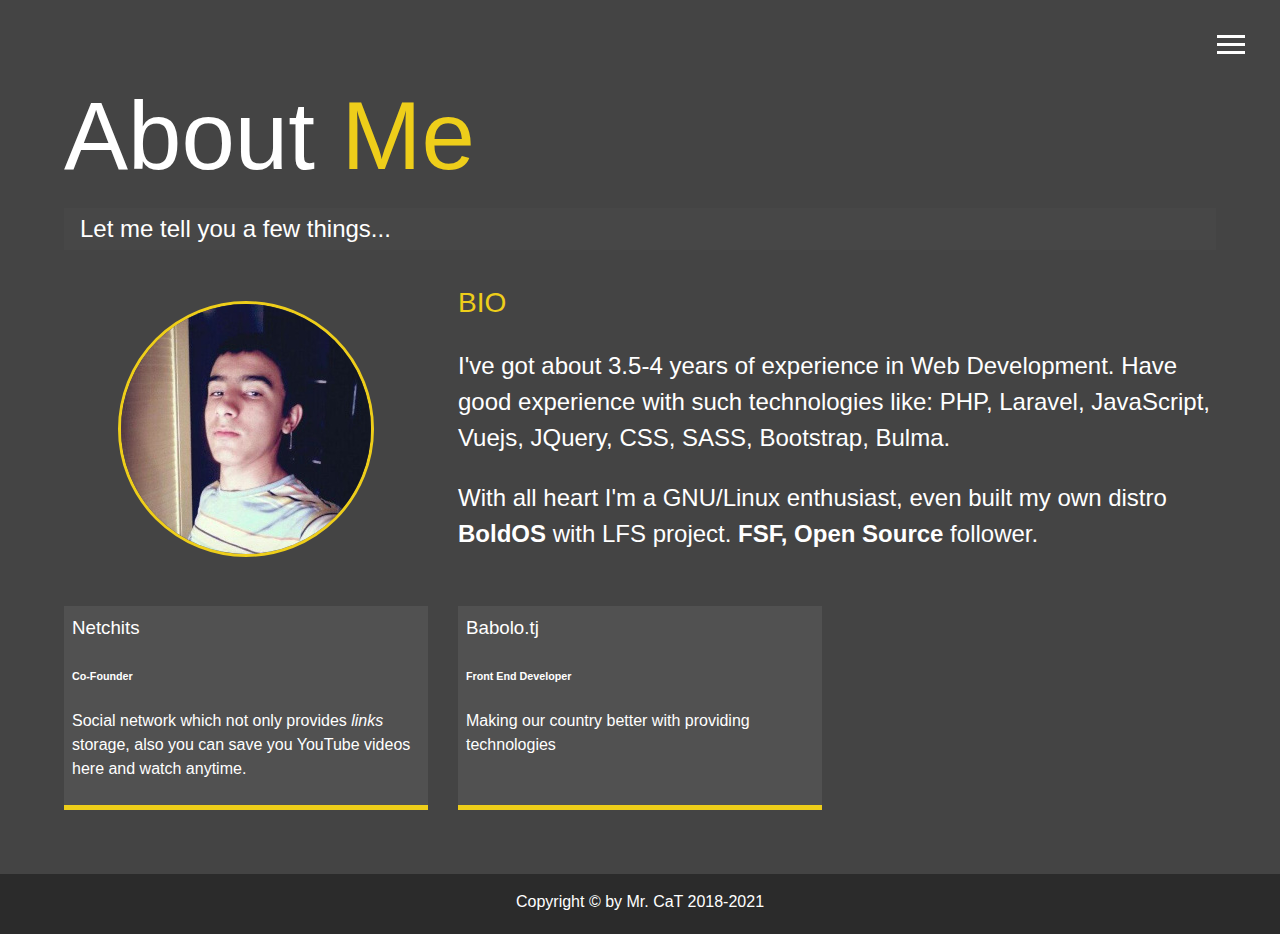
==== about.html @ d60c43b3 "changes about myself" ====
<!DOCTYPE html>
<html lang="en">

<head>
  <meta charset="UTF-8">
  <meta name="viewport" content="width=device-width, initial-scale=1.0">
  <meta http-equiv="X-UA-Compatible" content="ie=edge">
  <link rel="stylesheet" href="https://use.fontawesome.com/releases/v5.2.0/css/all.css" integrity="sha384-hWVjflwFxL6sNzntih27bfxkr27PmbbK/iSvJ+a4+0owXq79v+lsFkW54bOGbiDQ"
    crossorigin="anonymous">

  <link rel="stylesheet" href="css/main.css">
  <title>About Me</title>
</head>

<body>
  <header>
    <div class="menu-btn">
      <div class="btn-line"></div>
      <div class="btn-line"></div>
      <div class="btn-line"></div>
    </div>

    <nav class="menu">
      <div class="menu-branding">
        <div class="portrait"></div>
      </div>
      <ul class="menu-nav">
        <li class="nav-item">
          <a href="index.html" class="nav-link">
            Home
          </a>
        </li>
        <li class="nav-item current">
          <a href="about.html" class="nav-link">
            About Me
          </a>
        </li>
        <li class="nav-item">
          <a href="work.html" class="nav-link">
            My Work
          </a>
        </li>
        <li class="nav-item">
          <a href="contact.html" class="nav-link">
            How To Reach Me
          </a>
        </li>
      </ul>
    </nav>
  </header>

  <main id="about">
    <h1 class="lg-heading">
      About
      <span class="text-secondary">Me</span>
    </h1>
    <h2 class="sm-heading">
      Let me tell you a few things...
    </h2>
    <div class="about-info">
      <img src="img/cat250.jpeg" alt="John Doe" class="bio-image">

      <div class="bio">
        <h3 class="text-secondary">BIO</h3>
        <p>I've got about 3.5-4 years of experience in Web Development. Have good experience with such technologies like:
	  PHP, Laravel, JavaScript, Vuejs, JQuery, CSS, SASS, Bootstrap, Bulma.</p>
	<p>With all heart I'm a GNU/Linux enthusiast, even built my own distro <b>BoldOS</b> with LFS project. <b>FSF, Open Source</b> follower.</p>
      </div>

      <div class="job job-1">
        <h3>Netchits</h3>
        <h6>Co-Founder</h6>
        <p>Social network which not only provides <i>links</i> storage, also you can save you YouTube videos here and watch anytime.</p>
      </div>

      <div class="job job-2">
        <h3>Babolo.tj</h3>
        <h6>Front End Developer</h6>
        <p>Making our country better with providing technologies</p>
      </div>
    </div>
  </main>

  <footer id="main-footer">
    Copyright &copy; by Mr. CaT 2018-2021
  </footer>

  <script src="js/main.js"></script>
</body>

</html>
---- css/main.css ----
.menu-btn {
  position: absolute;
  z-index: 3;
  right: 35px;
  top: 35px;
  cursor: pointer;
  transition: all 0.5s ease-out;
}
.menu-btn .btn-line {
  width: 28px;
  height: 3px;
  margin: 0 0 5px 0;
  background: #fff;
  transition: all 0.5s ease-out;
}
.menu-btn.close {
  transform: rotate(180deg);
}
.menu-btn.close .btn-line:nth-child(1) {
  transform: rotate(45deg) translate(5px, 5px);
}
.menu-btn.close .btn-line:nth-child(2) {
  opacity: 0;
}
.menu-btn.close .btn-line:nth-child(3) {
  transform: rotate(-45deg) translate(7px, -6px);
}

.menu {
  position: fixed;
  top: 0;
  width: 100%;
  opacity: 0.9;
  visibility: hidden;
}
.menu.show {
  visibility: visible;
}
.menu-branding,
.menu-nav {
  display: flex;
  flex-flow: column wrap;
  align-items: center;
  justify-content: center;
  float: left;
  width: 50%;
  height: 100vh;
  overflow: hidden;
}
.menu-nav {
  margin: 0;
  padding: 0;
  background: #373737;
  list-style: none;
  transform: translate3d(0, -100%, 0);
  transition: all 0.5s ease-out;
}
.menu-nav.show {
  transform: translate3d(0, 0, 0);
}
.menu-branding {
  background: #444;
  transform: translate3d(0, 100%, 0);
  transition: all 0.5s ease-out;
}
.menu-branding.show {
  transform: translate3d(0, 0, 0);
}
.menu-branding .portrait {
  width: 250px;
  height: 250px;
  background: url("../img/cat250.jpeg");
  border-radius: 50%;
  border: solid 3px #eece1a;
}
.menu .nav-item {
  transform: translate3d(600px, 0, 0);
  transition: all 0.5s ease-out;
}
.menu .nav-item.show {
  transform: translate3d(0, 0, 0);
}
.menu .nav-item.current > a {
  color: #eece1a;
}
.menu .nav-link {
  display: inline-block;
  position: relative;
  font-size: 30px;
  text-transform: uppercase;
  padding: 1rem 0;
  font-weight: 300;
  color: #fff;
  text-decoration: none;
  transition: all 0.5s ease-out;
}
.menu .nav-link:hover {
  color: #eece1a;
}

.nav-item:nth-child(1) {
  transition-delay: 0.1s;
}

.nav-item:nth-child(2) {
  transition-delay: 0.2s;
}

.nav-item:nth-child(3) {
  transition-delay: 0.3s;
}

.nav-item:nth-child(4) {
  transition-delay: 0.4s;
}

* {
  box-sizing: border-box;
}

body {
  background: #444;
  color: #fff;
  height: 100%;
  margin: 0;
  font-family: "Segoe UI", Tahoma, Geneva, Verdana, sans-serif;
  line-height: 1.5;
}
body#bg-img {
  background: url(../img/background.jpg);
  background-attachment: fixed;
  background-size: cover;
}
body#bg-img:after {
  content: "";
  position: absolute;
  top: 0;
  right: 0;
  width: 100%;
  height: 100%;
  z-index: -1;
  background: rgba(68, 68, 68, 0.9);
}

h1,
h2,
h3 {
  margin: 0;
  font-weight: 400;
}
h1.lg-heading,
h2.lg-heading,
h3.lg-heading {
  font-size: 6rem;
}
h1.sm-heading,
h2.sm-heading,
h3.sm-heading {
  margin-bottom: 2rem;
  padding: 0.2rem 1rem;
  background: rgba(73, 73, 73, 0.5);
}

a {
  color: #fff;
  text-decoration: none;
}

header {
  position: fixed;
  z-index: 2;
  width: 100%;
}

.text-secondary {
  color: #eece1a;
}

main {
  padding: 4rem;
  min-height: calc(100vh - 60px);
}
main .icons {
  margin-top: 1rem;
}
main .icons a {
  padding: 0.4rem;
}
main .icons a:hover {
  color: #eece1a;
  transition: all 0.5s ease-out;
}
main#home {
  overflow: hidden;
}
main#home h1 {
  margin-top: 20vh;
}

.about-info {
  display: grid;
  grid-gap: 30px;
  grid-template-areas: "bioimage bio bio" "job1 job2 job3";
  grid-template-columns: repeat(3, 1fr);
}
.about-info .bio-image {
  grid-area: bioimage;
  margin: auto;
  border-radius: 50%;
  border: #eece1a 3px solid;
}
.about-info .bio {
  grid-area: bio;
  font-size: 1.5rem;
}
.about-info .job-1 {
  grid-area: job1;
}
.about-info .job-2 {
  grid-area: job2;
}
.about-info .job-3 {
  grid-area: job3;
}
.about-info .job {
  background: #515151;
  padding: 0.5rem;
  border-bottom: #eece1a 5px solid;
}

.projects {
  display: grid;
  grid-gap: 0.7rem;
  grid-template-columns: repeat(3, 1fr);
}
.projects img {
  width: 100%;
  border: 3px #fff solid;
}
.projects img:hover {
  opacity: 0.5;
  border-color: #eece1a;
  transition: all 0.5s ease-out;
}

.boxes {
  display: flex;
  flex-wrap: wrap;
  justify-content: space-evenly;
  align-items: center;
  margin-top: 1rem;
}
.boxes div {
  font-size: 2rem;
  border: 3px #fff solid;
  padding: 1.5rem 2.5rem;
  margin-bottom: 3rem;
  transition: all 0.5s ease-out;
}
.boxes div:hover {
  padding: 0.5rem 1.5rem;
  background: #eece1a;
  color: #000;
}
.boxes div:hover span {
  color: #000;
}

.btn,
.btn-dark,
.btn-light {
  display: block;
  padding: 0.5rem 1rem;
  border: 0;
  margin-bottom: 0.3rem;
}
.btn:hover,
.btn-dark:hover,
.btn-light:hover {
  background: #eece1a;
  color: #000;
}

.btn-dark {
  background: black;
  color: #fff;
}

.btn-light {
  background: #c4c4c4;
  color: #333;
}

#main-footer {
  text-align: center;
  padding: 1rem;
  background: #2b2b2b;
  color: #fff;
  height: 60px;
}

@media screen and (min-width: 1171px) {
  .projects {
    grid-template-columns: repeat(4, 1fr);
  }
}

@media screen and (min-width: 769px) and (max-width: 1170px) {
  .projects {
    grid-template-columns: repeat(3, 1fr);
  }
}

@media screen and (max-width: 768px) {
  main {
    align-items: center;
    text-align: center;
  }
  main .lg-heading {
    line-height: 1;
    margin-bottom: 1rem;
  }
  ul.menu-nav,
  div.menu-branding {
    float: none;
    width: 100%;
    min-height: 0;
  }
  ul.menu-nav.show,
  div.menu-branding.show {
    transform: translate3d(0, 0, 0);
  }
  .menu-nav {
    height: 75vh;
    transform: translate3d(-100%, 0, 0);
    font-size: 24px;
  }
  .menu-branding {
    height: 25vh;
    transform: translate3d(100%, 0, 0);
  }
  .menu-branding .portrait {
    background: url("../img/cat150.jpeg");
    width: 150px;
    height: 150px;
  }
  .about-info {
    grid-template-areas: "bioimage" "bio" "job1" "job2" "job3";
    grid-template-columns: 1fr;
  }
  .projects {
    grid-template-columns: repeat(2, 1fr);
  }
}

@media screen and (max-width: 500px) {
  main {
    padding: 2rem;
  }
  main #home h1 {
    margin-top: 10vh;
  }
  main .lg-heading {
    margin-top: 1rem;
    font-size: 5rem;
  }
  .projects {
    grid-template-columns: 1fr;
  }
}
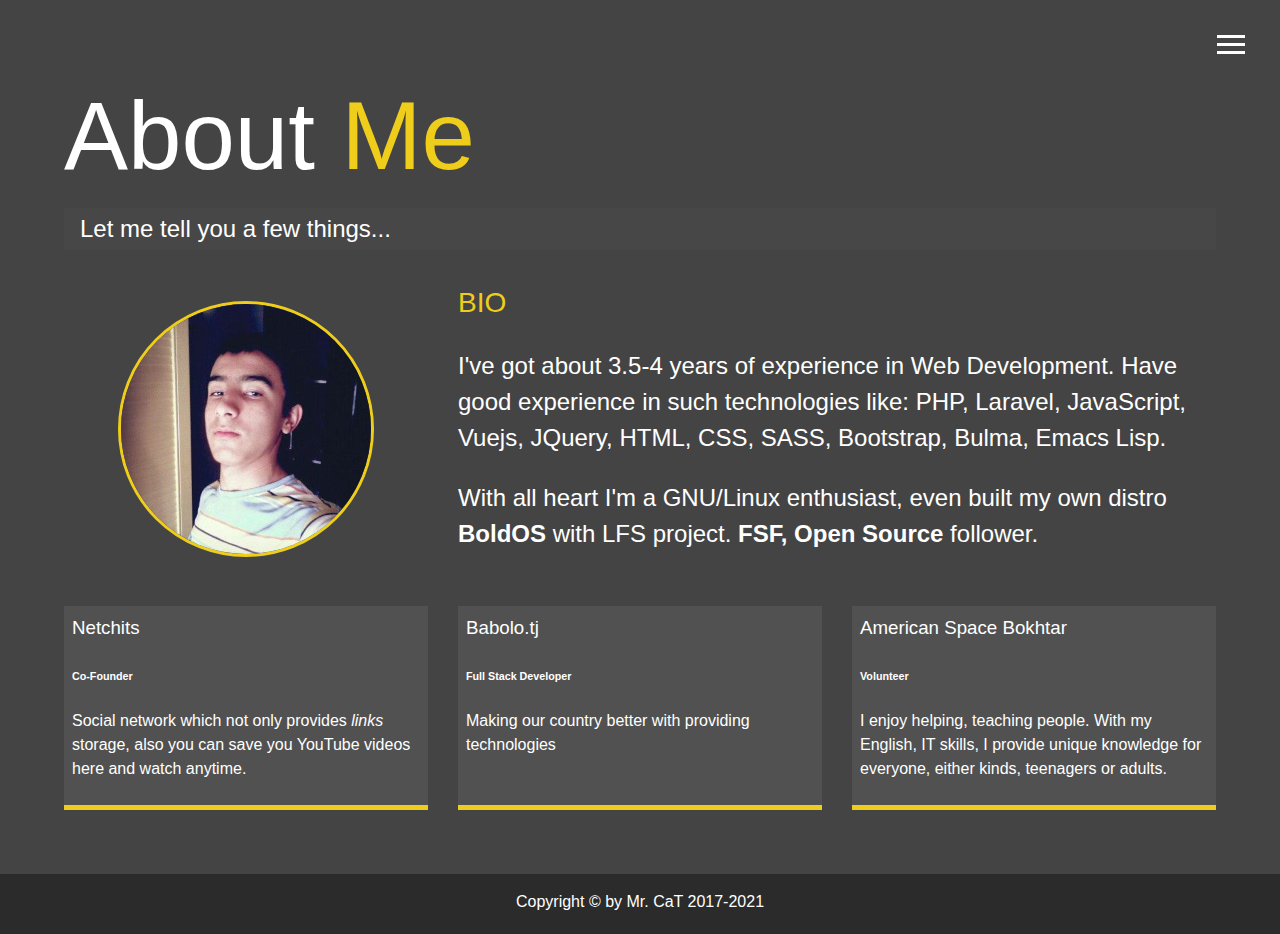
==== commit 79329e3c: "everything is now ready. wip 2021" ====
--- a/about.html
+++ b/about.html
@@ -58,12 +58,12 @@
       Let me tell you a few things...
     </h2>
     <div class="about-info">
-      <img src="img/cat250.jpeg" alt="John Doe" class="bio-image">
+      <img src="img/cat250.jpeg" alt="Mr. CaT" class="bio-image">
 
       <div class="bio">
         <h3 class="text-secondary">BIO</h3>
-        <p>I've got about 3.5-4 years of experience in Web Development. Have good experience with such technologies like:
-	  PHP, Laravel, JavaScript, Vuejs, JQuery, CSS, SASS, Bootstrap, Bulma.</p>
+        <p>I've got about 3.5-4 years of experience in Web Development. Have good experience in such technologies like:
+	  PHP, Laravel, JavaScript, Vuejs, JQuery, HTML, CSS, SASS, Bootstrap, Bulma, Emacs Lisp.</p>
 	<p>With all heart I'm a GNU/Linux enthusiast, even built my own distro <b>BoldOS</b> with LFS project. <b>FSF, Open Source</b> follower.</p>
       </div>
 
@@ -75,14 +75,19 @@
 
       <div class="job job-2">
         <h3>Babolo.tj</h3>
-        <h6>Front End Developer</h6>
+        <h6>Full Stack Developer</h6>
         <p>Making our country better with providing technologies</p>
+      </div>
+      <div class="job job-3">
+        <h3>American Space Bokhtar</h3>
+        <h6>Volunteer</h6>
+        <p>I enjoy helping, teaching people. With my English, IT skills, I provide unique knowledge for everyone, either kinds, teenagers or adults. </p>
       </div>
     </div>
   </main>
 
   <footer id="main-footer">
-    Copyright &copy; by Mr. CaT 2018-2021
+    Copyright &copy; by Mr. CaT 2017-2021
   </footer>
 
   <script src="js/main.js"></script>
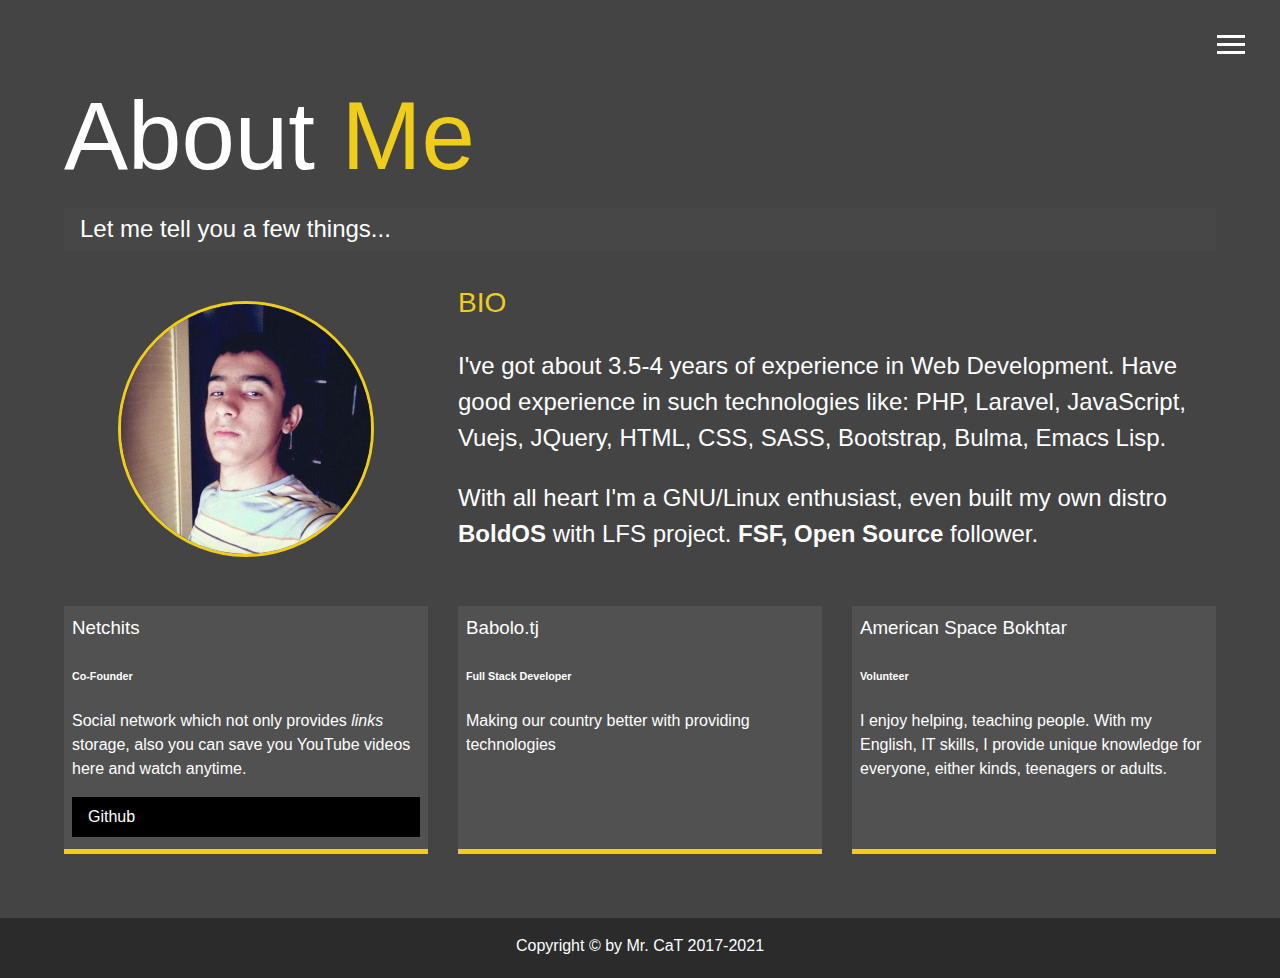
==== commit 5e1cfa1b: "added github link for netchits" ====
--- a/about.html
+++ b/about.html
@@ -71,6 +71,10 @@
         <h3>Netchits</h3>
         <h6>Co-Founder</h6>
         <p>Social network which not only provides <i>links</i> storage, also you can save you YouTube videos here and watch anytime.</p>
+	<a href="https://github.com/mrcat323/netchits" target="_blank" class="btn-dark">
+          <i class="fab fa-github"></i> Github
+        </a>
+
       </div>
 
       <div class="job job-2">
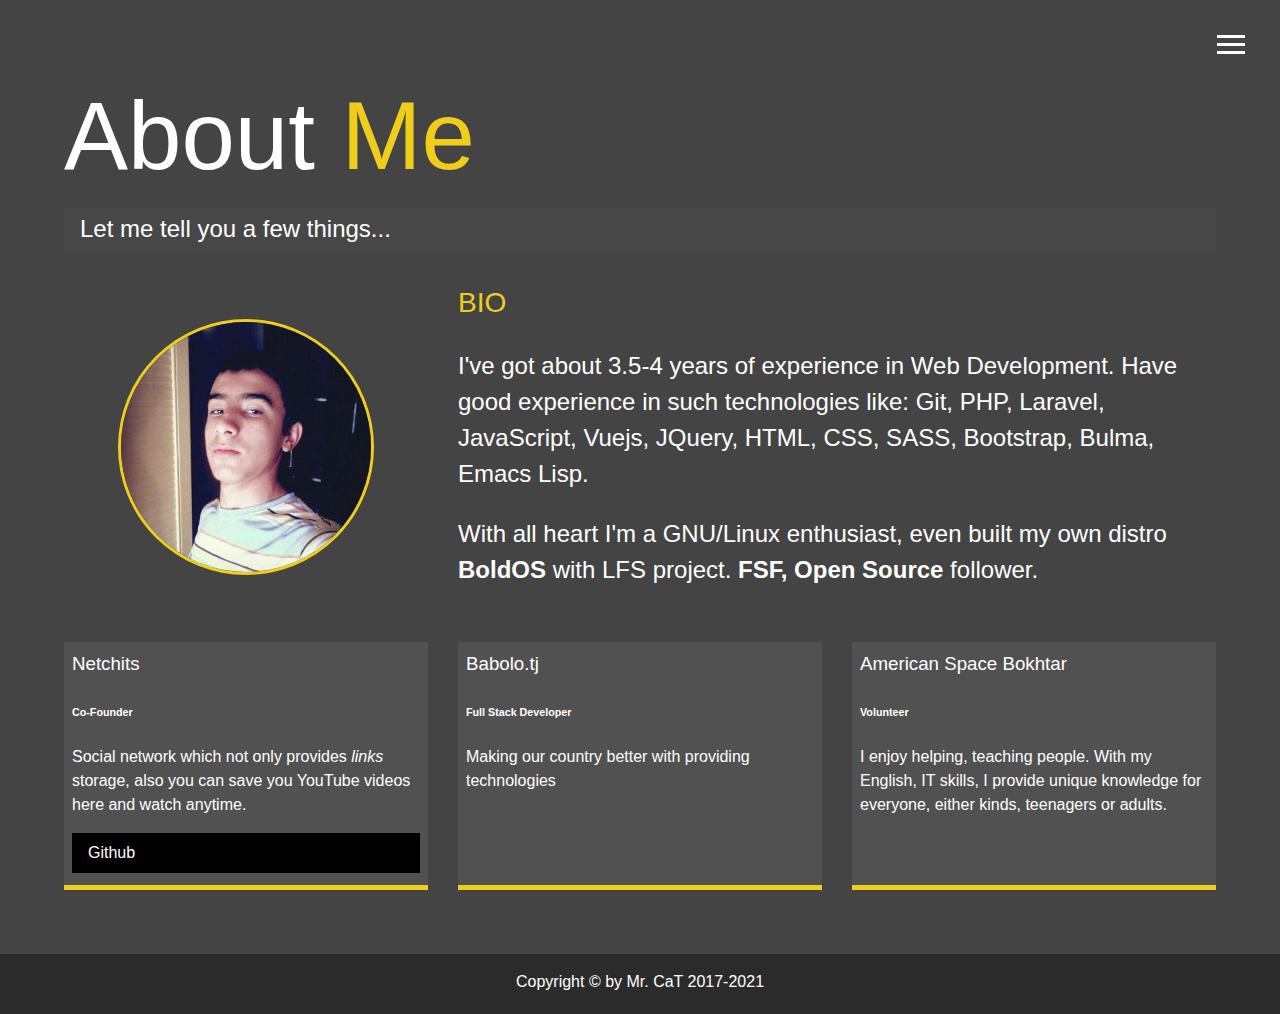
==== commit d30dbb91: "added git as a skill" ====
--- a/about.html
+++ b/about.html
@@ -63,7 +63,7 @@
       <div class="bio">
         <h3 class="text-secondary">BIO</h3>
         <p>I've got about 3.5-4 years of experience in Web Development. Have good experience in such technologies like:
-	  PHP, Laravel, JavaScript, Vuejs, JQuery, HTML, CSS, SASS, Bootstrap, Bulma, Emacs Lisp.</p>
+	  Git, PHP, Laravel, JavaScript, Vuejs, JQuery, HTML, CSS, SASS, Bootstrap, Bulma, Emacs Lisp.</p>
 	<p>With all heart I'm a GNU/Linux enthusiast, even built my own distro <b>BoldOS</b> with LFS project. <b>FSF, Open Source</b> follower.</p>
       </div>
 
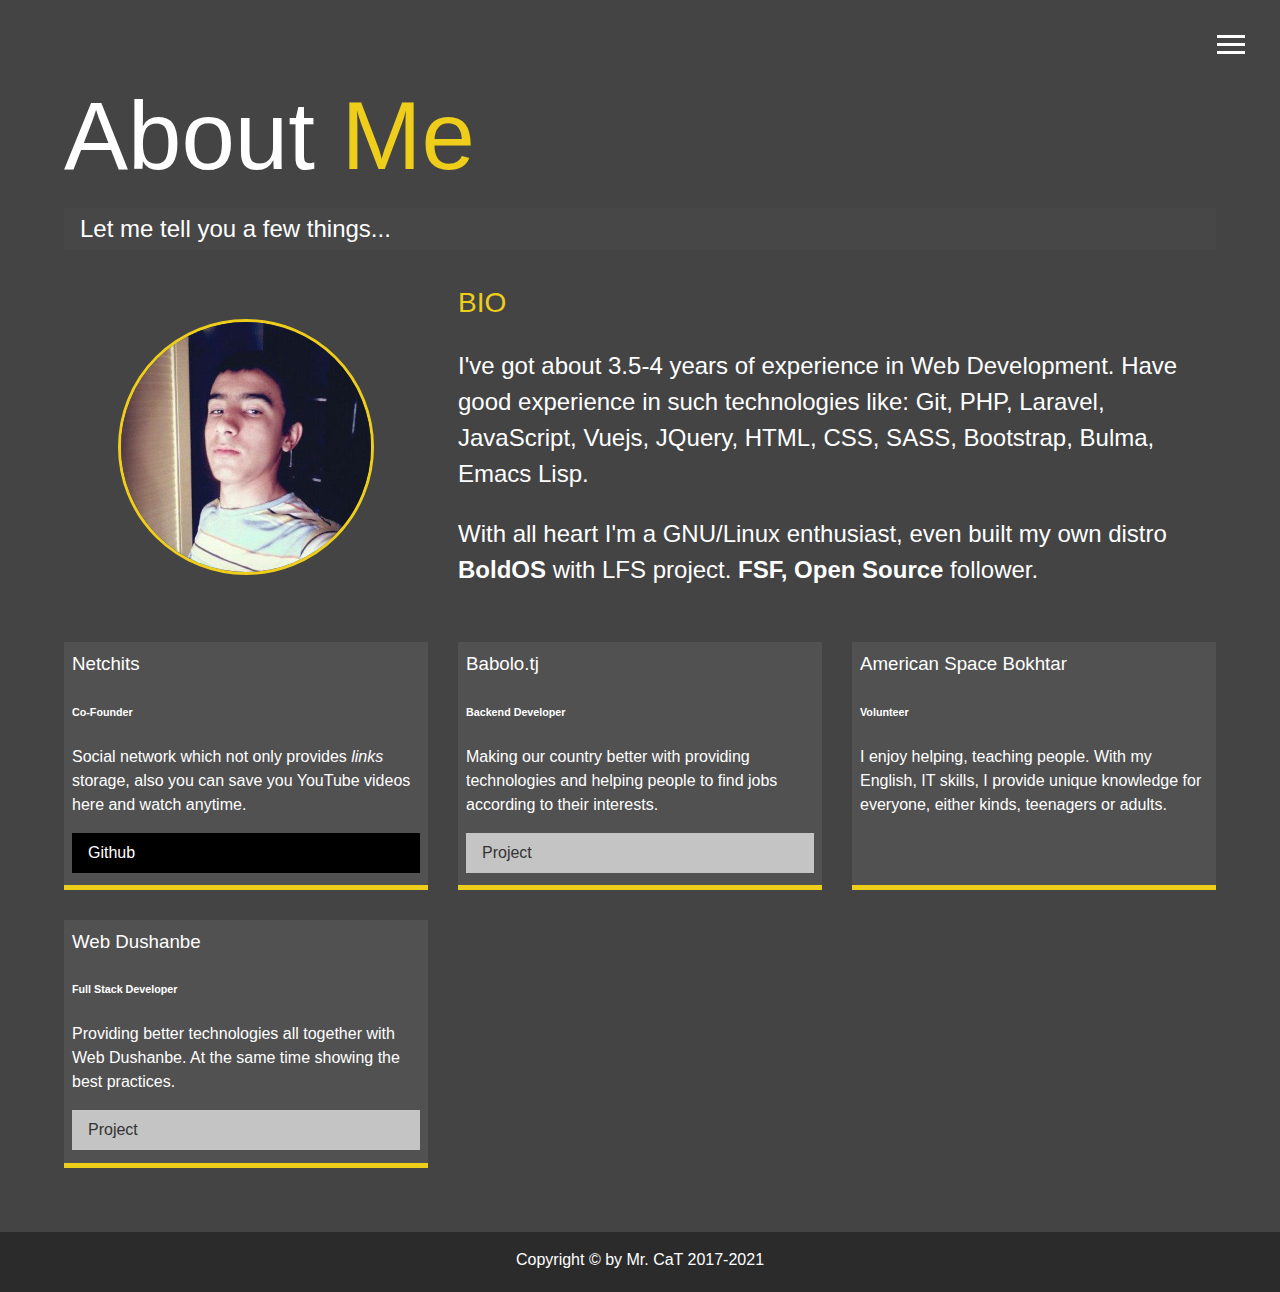
==== commit a8181060: "Refreshing the portfolio out" ====
--- a/about.html
+++ b/about.html
@@ -79,13 +79,24 @@
 
       <div class="job job-2">
         <h3>Babolo.tj</h3>
-        <h6>Full Stack Developer</h6>
-        <p>Making our country better with providing technologies</p>
+        <h6>Backend Developer</h6>
+        <p>Making our country better with providing technologies and helping people to find jobs according to their interests.</p>
+        <a href="https://babolo.tj" target="_blank" class="btn-light">
+          <i class="fas fa-eye"></i> Project
+        </a>
       </div>
       <div class="job job-3">
         <h3>American Space Bokhtar</h3>
         <h6>Volunteer</h6>
         <p>I enjoy helping, teaching people. With my English, IT skills, I provide unique knowledge for everyone, either kinds, teenagers or adults. </p>
+      </div>
+      <div class="job job-4">
+        <h3>Web Dushanbe</h3>
+        <h6>Full Stack Developer</h6>
+        <p>Providing better technologies all together with Web Dushanbe. At the same time showing the best practices.</p>
+        <a href="https://webdushanbe.com" target="_blank" class="btn-light">
+          <i class="fas fa-eye"></i> Project
+        </a>
       </div>
     </div>
   </main>
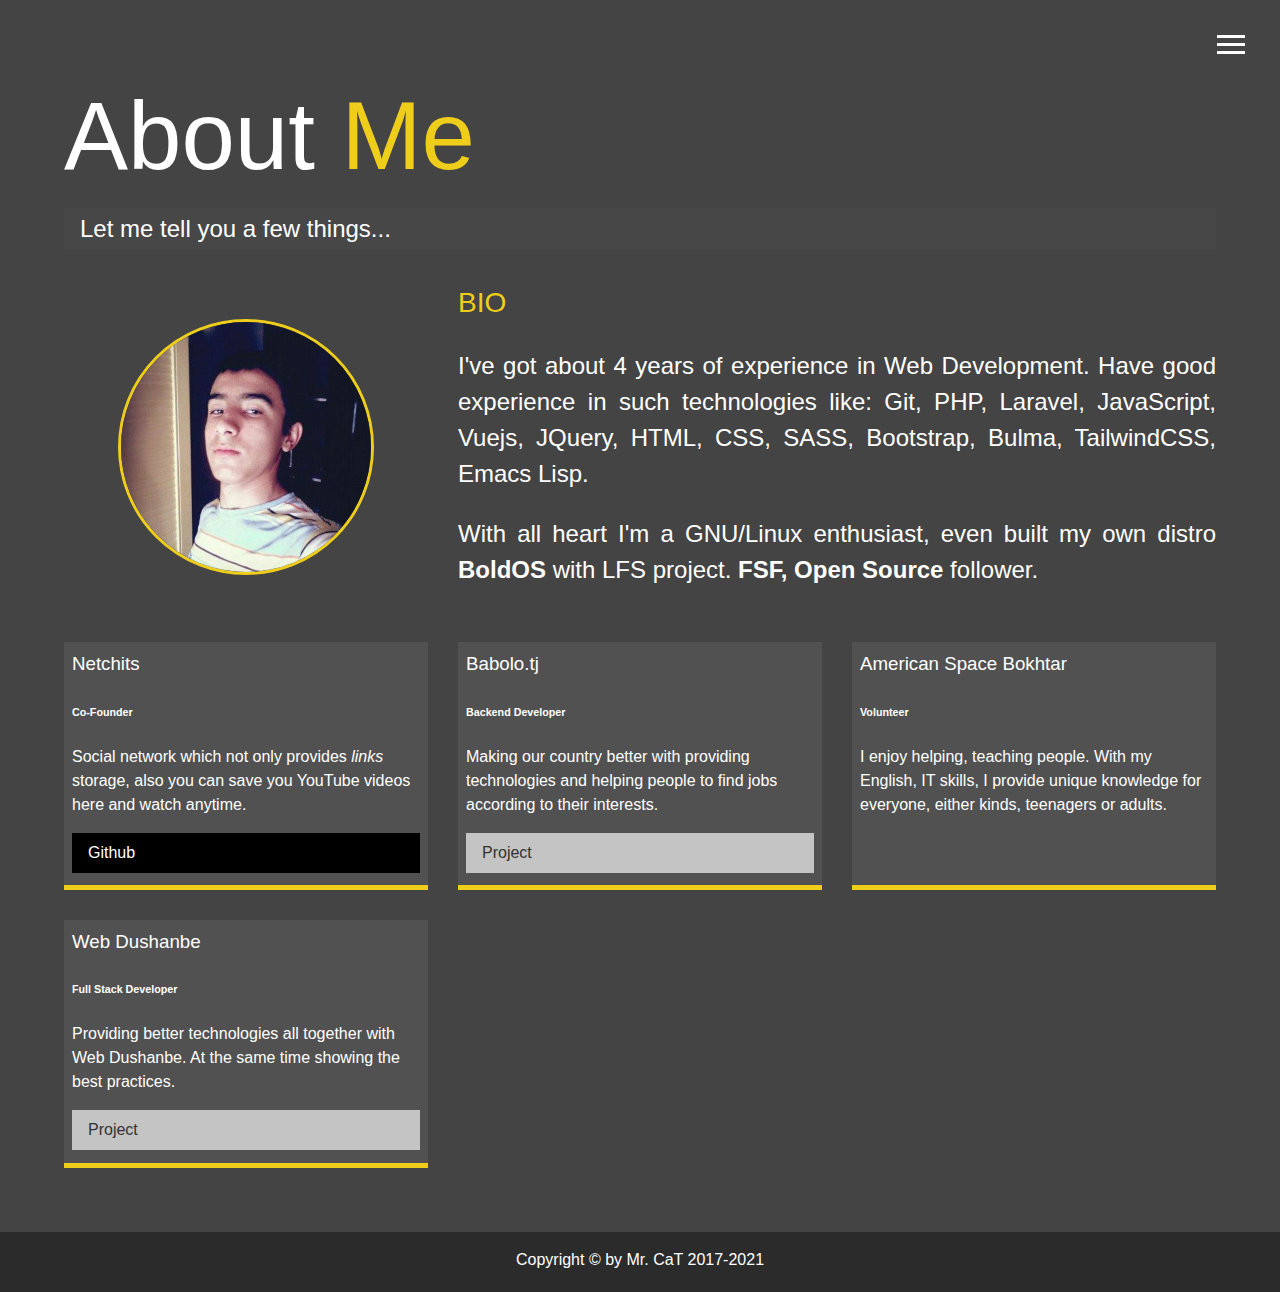
==== commit d0517543: "Skillset changed in about page:" ====
--- a/about.html
+++ b/about.html
@@ -62,8 +62,8 @@
 
       <div class="bio">
         <h3 class="text-secondary">BIO</h3>
-        <p>I've got about 3.5-4 years of experience in Web Development. Have good experience in such technologies like:
-	  Git, PHP, Laravel, JavaScript, Vuejs, JQuery, HTML, CSS, SASS, Bootstrap, Bulma, Emacs Lisp.</p>
+        <p>I've got about 4 years of experience in Web Development. Have good experience in such technologies like:
+	  Git, PHP, Laravel, JavaScript, Vuejs, JQuery, HTML, CSS, SASS, Bootstrap, Bulma, TailwindCSS, Emacs Lisp.</p>
 	<p>With all heart I'm a GNU/Linux enthusiast, even built my own distro <b>BoldOS</b> with LFS project. <b>FSF, Open Source</b> follower.</p>
       </div>
 
--- a/css/main.css
+++ b/css/main.css
@@ -166,6 +166,11 @@
   text-decoration: none;
 }
 
+small {
+  font-weight: 200;
+  font-size: 12px;
+}
+
 header {
   position: fixed;
   z-index: 2;
@@ -212,6 +217,9 @@
 .about-info .bio {
   grid-area: bio;
   font-size: 1.5rem;
+}
+.about-info .bio p {
+  text-align: justify;
 }
 .about-info .job-1 {
   grid-area: job1;
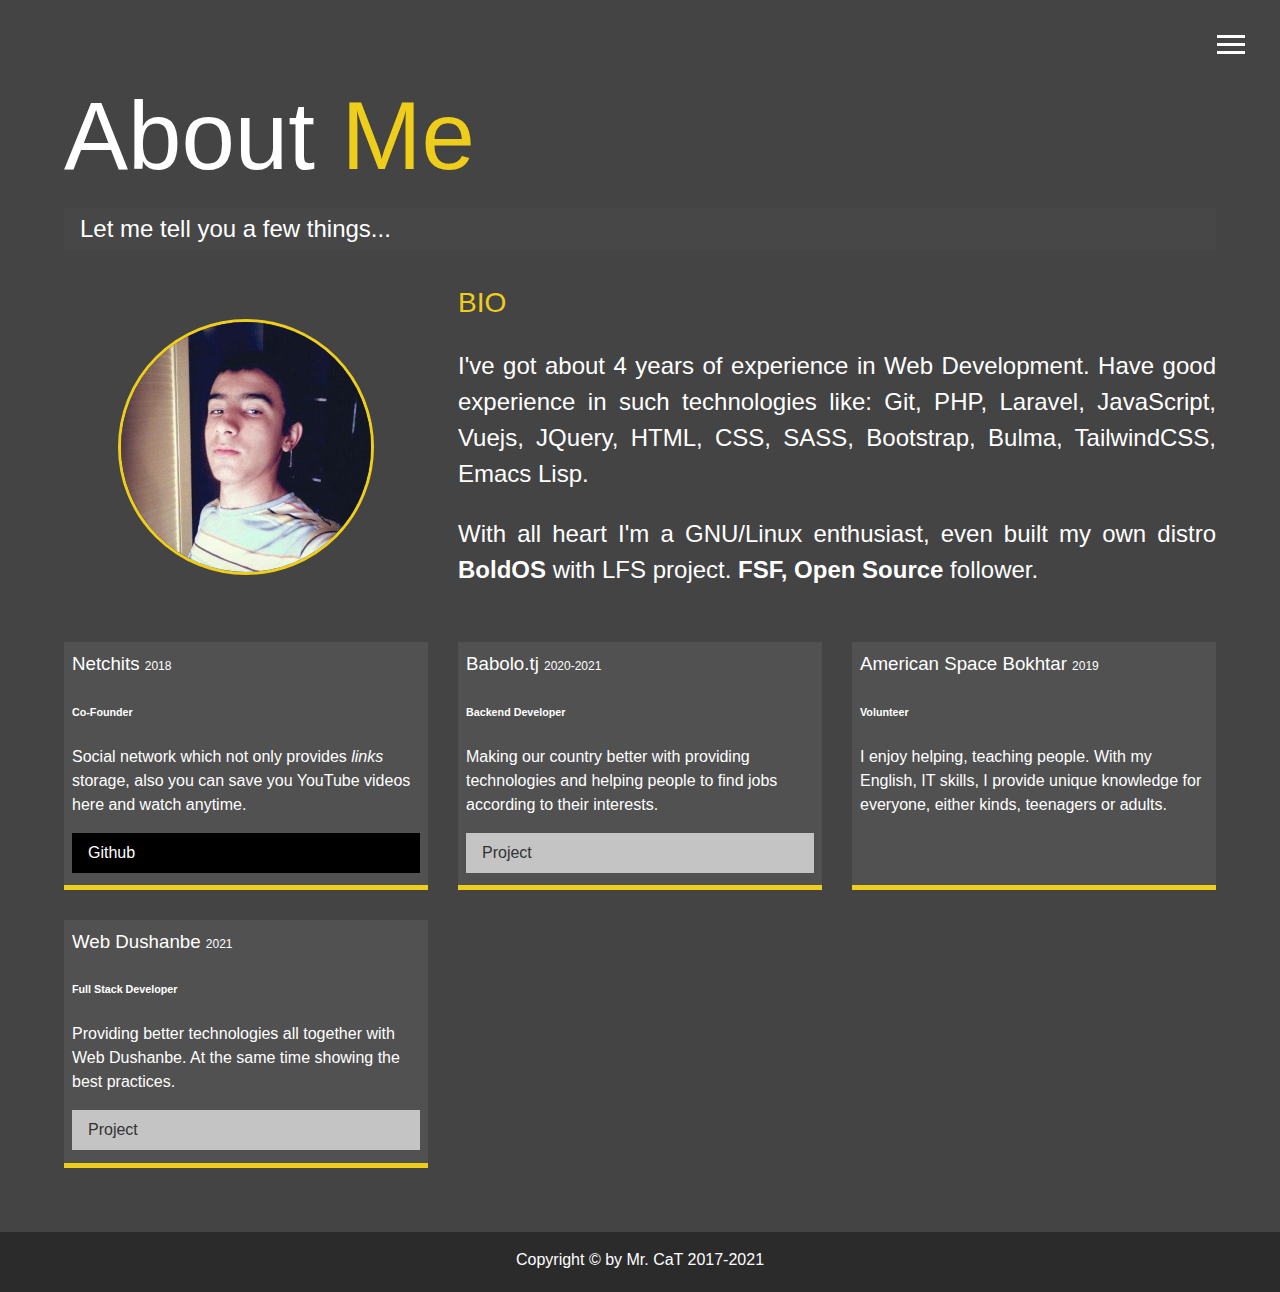
==== commit 638b8872: "Years added in about page:" ====
--- a/about.html
+++ b/about.html
@@ -68,7 +68,7 @@
       </div>
 
       <div class="job job-1">
-        <h3>Netchits</h3>
+        <h3>Netchits <small>2018</small></h3>
         <h6>Co-Founder</h6>
         <p>Social network which not only provides <i>links</i> storage, also you can save you YouTube videos here and watch anytime.</p>
 	<a href="https://github.com/mrcat323/netchits" target="_blank" class="btn-dark">
@@ -78,7 +78,7 @@
       </div>
 
       <div class="job job-2">
-        <h3>Babolo.tj</h3>
+        <h3>Babolo.tj <small>2020-2021</small></h3>
         <h6>Backend Developer</h6>
         <p>Making our country better with providing technologies and helping people to find jobs according to their interests.</p>
         <a href="https://babolo.tj" target="_blank" class="btn-light">
@@ -86,12 +86,12 @@
         </a>
       </div>
       <div class="job job-3">
-        <h3>American Space Bokhtar</h3>
+        <h3>American Space Bokhtar <small>2019</small></h3>
         <h6>Volunteer</h6>
         <p>I enjoy helping, teaching people. With my English, IT skills, I provide unique knowledge for everyone, either kinds, teenagers or adults. </p>
       </div>
       <div class="job job-4">
-        <h3>Web Dushanbe</h3>
+        <h3>Web Dushanbe <small>2021</small></h3>
         <h6>Full Stack Developer</h6>
         <p>Providing better technologies all together with Web Dushanbe. At the same time showing the best practices.</p>
         <a href="https://webdushanbe.com" target="_blank" class="btn-light">
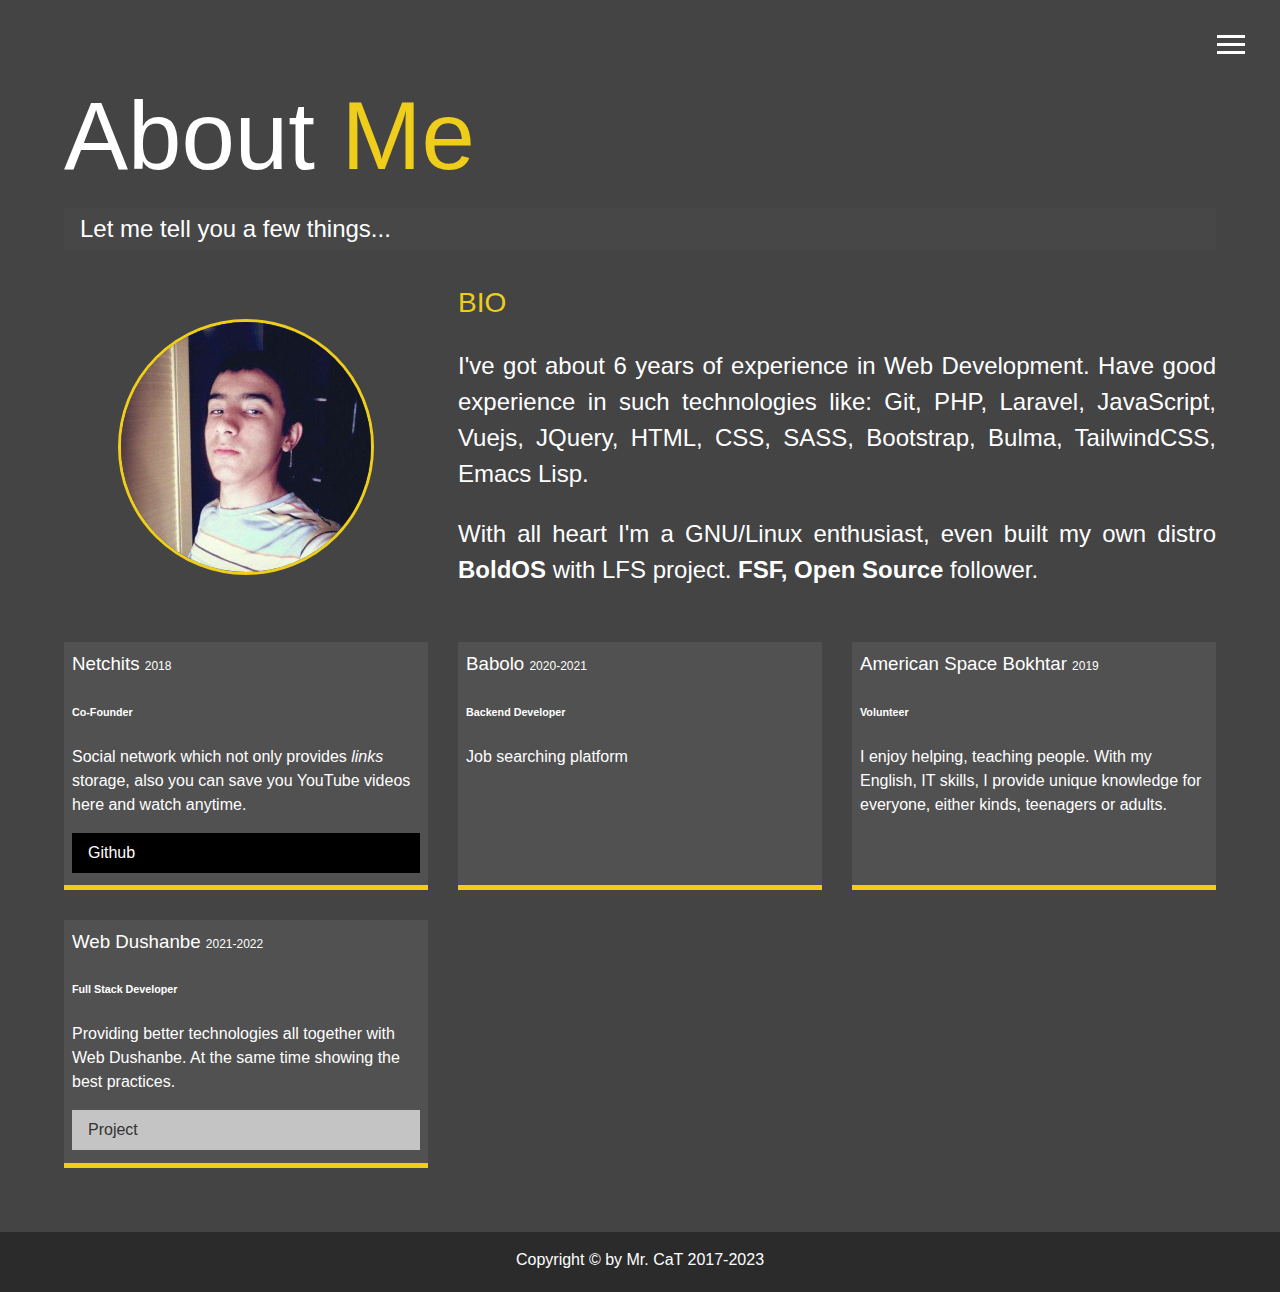
==== commit 5336a2d9: "Initial commit: Happy 2023" ====
--- a/about.html
+++ b/about.html
@@ -62,7 +62,7 @@
 
       <div class="bio">
         <h3 class="text-secondary">BIO</h3>
-        <p>I've got about 4 years of experience in Web Development. Have good experience in such technologies like:
+        <p>I've got about 6 years of experience in Web Development. Have good experience in such technologies like:
 	  Git, PHP, Laravel, JavaScript, Vuejs, JQuery, HTML, CSS, SASS, Bootstrap, Bulma, TailwindCSS, Emacs Lisp.</p>
 	<p>With all heart I'm a GNU/Linux enthusiast, even built my own distro <b>BoldOS</b> with LFS project. <b>FSF, Open Source</b> follower.</p>
       </div>
@@ -78,12 +78,9 @@
       </div>
 
       <div class="job job-2">
-        <h3>Babolo.tj <small>2020-2021</small></h3>
+        <h3>Babolo <small>2020-2021</small></h3>
         <h6>Backend Developer</h6>
-        <p>Making our country better with providing technologies and helping people to find jobs according to their interests.</p>
-        <a href="https://babolo.tj" target="_blank" class="btn-light">
-          <i class="fas fa-eye"></i> Project
-        </a>
+        <p>Job searching platform</p>
       </div>
       <div class="job job-3">
         <h3>American Space Bokhtar <small>2019</small></h3>
@@ -91,7 +88,7 @@
         <p>I enjoy helping, teaching people. With my English, IT skills, I provide unique knowledge for everyone, either kinds, teenagers or adults. </p>
       </div>
       <div class="job job-4">
-        <h3>Web Dushanbe <small>2021</small></h3>
+        <h3>Web Dushanbe <small>2021-2022</small></h3>
         <h6>Full Stack Developer</h6>
         <p>Providing better technologies all together with Web Dushanbe. At the same time showing the best practices.</p>
         <a href="https://webdushanbe.com" target="_blank" class="btn-light">
@@ -102,7 +99,7 @@
   </main>
 
   <footer id="main-footer">
-    Copyright &copy; by Mr. CaT 2017-2021
+    Copyright &copy; by Mr. CaT 2017-2023
   </footer>
 
   <script src="js/main.js"></script>
